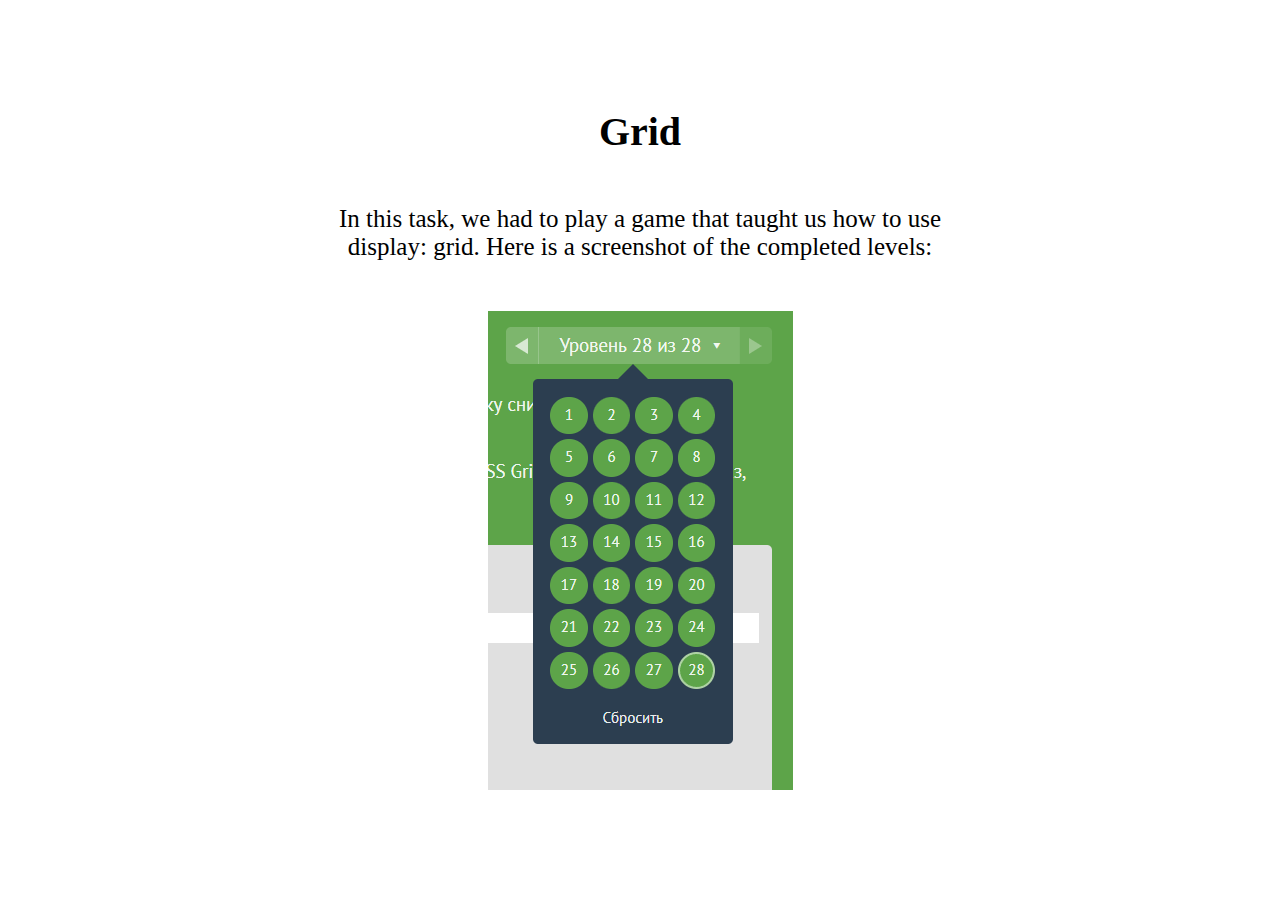
==== grid/index.html @ 2d9d3913 "Added changed for grid" ====
<!DOCTYPE html>
<html lang="en">
<head>
    <meta charset="UTF-8">
    <meta http-equiv="X-UA-Compatible" content="IE=edge">
    <meta name="viewport" content="width=device-width, initial-scale=1.0">
    <title>Document</title>
    <link rel="stylesheet" href="css/style.css">
</head>
<body>
    <section class="container">
        <h1 class="container__title">Grid</h1>
        <p class="container__text">
            In this task, we had to play a game that taught us how to use display: grid. Here is a screenshot of the completed levels:</p>
        <img class="container__image" src="images/grid.png" alt="">
    </section>
</body>
</html>
---- grid/css/style.css ----
.container{
    margin: 0 auto;
    padding: 0;
    width: 100%;
    padding: 100px 0;
    display: flex;
    flex-direction: column;
    align-items: center;
}

.container__title{
    margin: 0 auto;
    padding: 0;
    font-size: 40px;
    text-align: center;
}

.container__text{
    margin: 0 auto;
    padding: 0;
    font-size: 25px;
    width: 50%;
    text-align: center;
    margin: 50px 0;
}
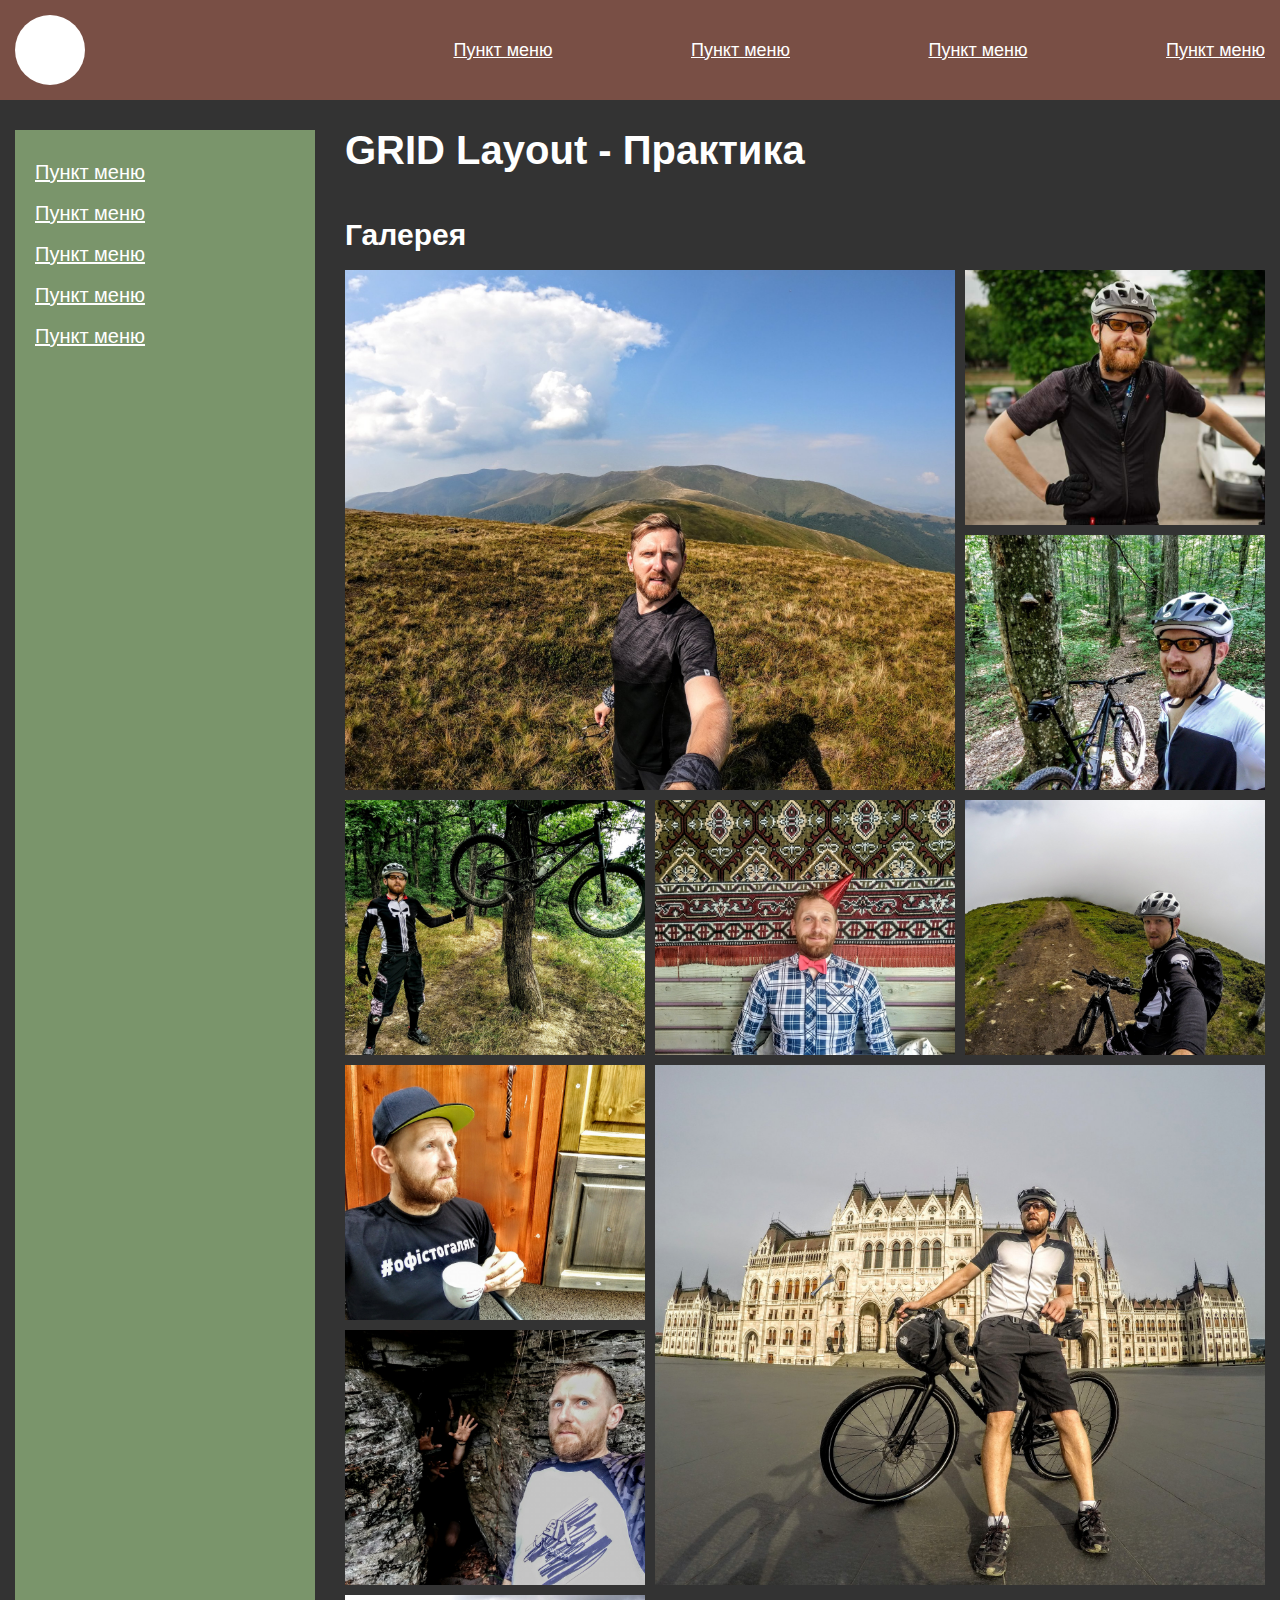
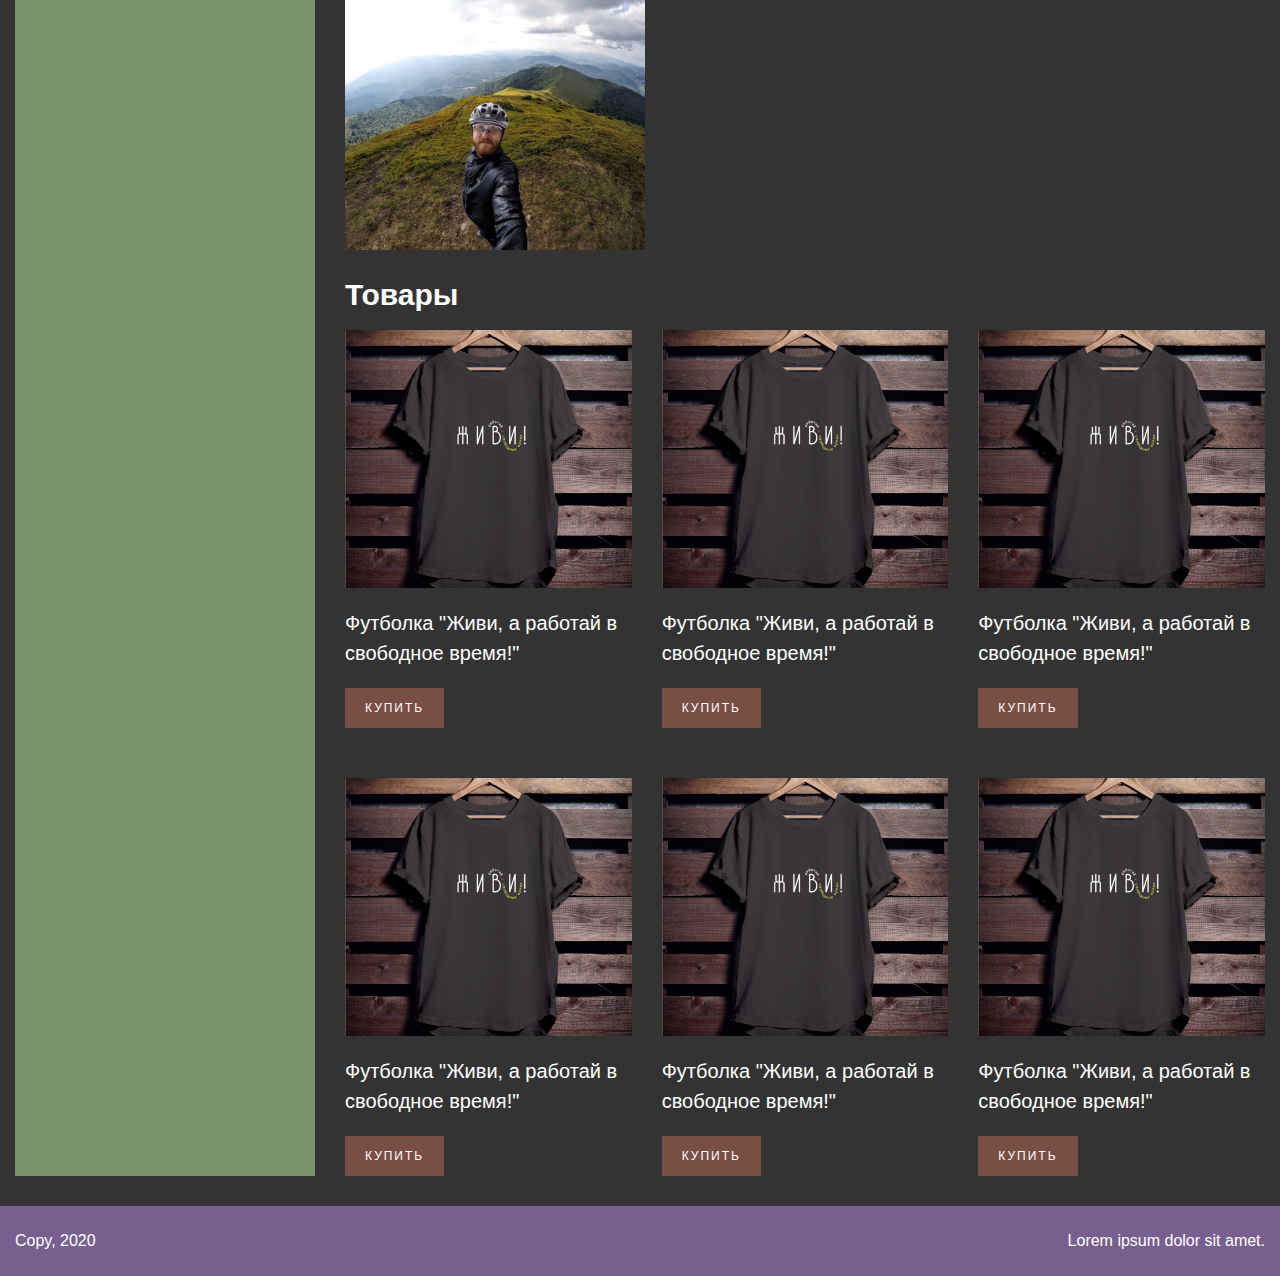
==== commit 67a83dcd: "Added second task (grid)" ====
--- a/grid/index.html
+++ b/grid/index.html
@@ -1,18 +1,145 @@
 <!DOCTYPE html>
 <html lang="en">
 <head>
-    <meta charset="UTF-8">
-    <meta http-equiv="X-UA-Compatible" content="IE=edge">
-    <meta name="viewport" content="width=device-width, initial-scale=1.0">
-    <title>Document</title>
-    <link rel="stylesheet" href="css/style.css">
+	<meta charset="UTF-8">
+	<meta http-equiv="X-UA-Compatible" content="IE=edge">
+	<meta name="viewport" content="width=device-width, initial-scale=1.0">
+	<title>Document</title>
+	<link rel="stylesheet" href="css/style.css">
 </head>
 <body>
-    <section class="container">
-        <h1 class="container__title">Grid</h1>
-        <p class="container__text">
-            In this task, we had to play a game that taught us how to use display: grid. Here is a screenshot of the completed levels:</p>
-        <img class="container__image" src="images/grid.png" alt="">
-    </section>
+	<div class="wrapper">
+		<header class="header">
+			<a href="" class="header__logo"></a>
+			<nav class="header__menu">
+				<ul class="header__list">
+					<li>
+						<a href="" class="header__link">Пункт меню</a>
+					</li>
+					<li>
+						<a href="" class="header__link">Пункт меню</a>
+					</li>
+					<li>
+						<a href="" class="header__link">Пункт меню</a>
+					</li>
+					<li>
+						<a href="" class="header__link">Пункт меню</a>
+					</li>
+				</ul>
+			</nav>
+		</header>
+		<main class="main">
+			<aside class="sidebar">
+				<nav class="sidebar__menu">
+					<ul class="sidebar__list">
+						<li>
+							<a href="" class="sidebar__link">Пункт меню</a>
+						</li>
+						<li>
+							<a href="" class="sidebar__link">Пункт меню</a>
+						</li>
+						<li>
+							<a href="" class="sidebar__link">Пункт меню</a>
+						</li>
+						<li>
+							<a href="" class="sidebar__link">Пункт меню</a>
+						</li>
+						<li>
+							<a href="" class="sidebar__link">Пункт меню</a>
+						</li>
+					</ul>
+				</nav>
+			</aside>
+			<section class="content">
+				<h1 class="content__title">GRID Layout - Практика</h1>
+				<section class="content__gallery gallery">
+					<h2 class="gallery__title">Галерея</h2>
+					<div class="gallery__items">
+						<div class="gallery__item gallery__item_big">
+							<img src="images/01.jpg" alt="">
+						</div>
+						<div class="gallery__item">
+							<img src="images/02.jpg" alt="">
+						</div>
+						<div class="gallery__item">
+							<img src="images/03.jpg" alt="">
+						</div>
+						<div class="gallery__item">
+							<img src="images/04.jpg" alt="">
+						</div>
+						<div class="gallery__item">
+							<img src="images/05.jpg" alt="">
+						</div>
+						<div class="gallery__item">
+							<img src="images/06.jpg" alt="">
+						</div>
+						<div class="gallery__item">
+							<img src="images/07.jpg" alt="">
+						</div>
+						<div class="gallery__item gallery__item_big">
+							<img src="images/08.jpg" alt="">
+						</div>
+						<div class="gallery__item">
+							<img src="images/09.jpg" alt="">
+						</div>
+						<div class="gallery__item">
+							<img src="images/10.jpg" alt="">
+						</div>
+					</div>
+				</section>
+				<section class="content__products products">
+					<h2 class="products__title">Товары</h2>
+					<div class="products__items">
+						<div class="products__item">
+							<a class="products__image">
+								<img src="images/fls.jpg" alt="">
+							</a>
+							<a class="products__name">Футболка "Живи, а работай в свободное время!"</a>
+							<a href="" class="products__button">Купить</a>
+						</div>
+						<div class="products__item">
+							<a class="products__image">
+								<img src="images/fls.jpg" alt="">
+							</a>
+							<a class="products__name">Футболка "Живи, а работай в свободное время!"</a>
+							<a href="" class="products__button">Купить</a>
+						</div>
+						<div class="products__item">
+							<a class="products__image">
+								<img src="images/fls.jpg" alt="">
+							</a>
+							<a class="products__name">Футболка "Живи, а работай в свободное время!"</a>
+							<a href="" class="products__button">Купить</a>
+						</div>
+						<div class="products__item">
+							<a class="products__image">
+								<img src="images/fls.jpg" alt="">
+							</a>
+							<a class="products__name">Футболка "Живи, а работай в свободное время!"</a>
+							<a href="" class="products__button">Купить</a>
+						</div>
+						<div class="products__item">
+							<a class="products__image">
+								<img src="images/fls.jpg" alt="">
+							</a>
+							<a class="products__name">Футболка "Живи, а работай в свободное время!"</a>
+							<a href="" class="products__button">Купить</a>
+						</div>
+						<div class="products__item">
+							<a class="products__image">
+								<img src="images/fls.jpg" alt="">
+							</a>
+							<a class="products__name">Футболка "Живи, а работай в свободное время!"</a>
+							<a href="" class="products__button">Купить</a>
+						</div>
+					</div>
+				</section>
+			</section>
+		</main>
+		<footer class="footer">
+			<div class="footer__copy">Copy, 2020</div>
+			<div class="footer__text">Lorem ipsum dolor sit amet.</div>
+		</footer>
+	</div>
 </body>
 </html>--- a/grid/css/style.css
+++ b/grid/css/style.css
@@ -1,26 +1,198 @@
-.container{
-    margin: 0 auto;
-    padding: 0;
-    width: 100%;
-    padding: 100px 0;
-    display: flex;
-    flex-direction: column;
-    align-items: center;
+*,
+*:before,
+*:after {
+	padding: 0;
+	margin: 0;
+	border: 0;
+	box-sizing: border-box;
+}
+html,
+body {
+	height: 100%;
+	background-color: #333;
+	font-family: Arial, "Helvetica Neue", Helvetica, sans-serif;
+	color: #fff;
+	font-size: 16px;
+	line-height: 24px;
+}
+a {
+	color: #794f45;
+}
+h1 {
+	font-size: 40px;
+	line-height: 1;
+	margin: 0px 0px 50px 0px;
+}
+h2 {
+	font-size: 30px;
+	line-height: 1;
+	margin: 0px 0px 20px 0px;
+}
+ul {
+	list-style: none;
 }
 
-.container__title{
-    margin: 0 auto;
-    padding: 0;
-    font-size: 40px;
-    text-align: center;
+
+.wrapper {
+	min-height: 100vh;
+	display: grid;
+	grid-template: minmax(100px, auto) 1fr minmax(70px, auto) / 1fr;
+	grid-template-areas:
+		"header"
+		"main"
+		"footer";
 }
 
-.container__text{
-    margin: 0 auto;
-    padding: 0;
-    font-size: 25px;
-    width: 50%;
-    text-align: center;
-    margin: 50px 0;
+.header {
+	grid-area: header;
+	padding: 15px;
+	background-color: #794f45;
+	display: grid;
+	align-items: center;
+	grid-template: 1fr / 1fr minmax(auto, 300px) minmax(auto, 1100px) 1fr;
 }
 
+.header__logo {
+	width: 70px;
+	height: 70px;
+	border-radius: 50%;
+	background-color: #fff;
+	grid-column: 2 / 3;
+}
+
+.header__menu {
+	grid-column: 3 / 4;
+}
+
+.header__list {
+	display: grid;
+	grid-auto-flow: column;
+	justify-items: end;
+}
+
+.header__link {
+	color: #fff;
+	font-size: 18px;
+}
+
+.main {
+	grid-area: main;
+	padding: 30px 15px;
+	display: grid;
+	grid-template: 1fr / 1fr minmax(auto, 300px) minmax(auto, 1100px) 1fr;
+}
+
+.sidebar {
+	grid-column: 2 / 3;
+	background-color: #7a956b;
+	padding: 30px 20px;
+}
+
+.sidebar__list li {
+	margin: 0px 0px 15px 0px;
+}
+
+.sidebar__link {
+	color: #fff;
+	font-size: 20px;
+}
+
+.content {
+	grid-column: 3 / 4;
+	margin: 0px 0px 0px 30px;
+}
+
+.content__gallery {
+	margin: 0px 0px 30px 0px;
+}
+
+.gallery__items {
+	display: grid;
+	gap: 10px;
+	grid-template-columns: repeat(auto-fit, minmax(250px, 1fr));
+}
+
+.gallery__item {
+	position: relative;
+	padding: 0px 0px 85% 0px;
+}
+
+.gallery__item img {
+	position: absolute;
+	top: 0;
+	left: 0;
+	width: 100%;
+	height: 100%;
+	object-fit: cover;
+}
+
+.gallery__item_big {
+	grid-column: span 2;
+	grid-row: span 2;
+}
+
+.products__items {
+	display: grid;
+	column-gap: 30px;
+	row-gap: 50px;
+	grid-template-columns: repeat(auto-fit, minmax(250px, 1fr));
+	grid-auto-rows: 1fr;
+}
+
+.products__item {
+	display: grid;
+	grid-auto-flow: row;
+	grid-template: auto 1fr minmax(40px, auto) / 1fr;
+}
+
+.products__image {
+	position: relative;
+	padding: 0px 0px 90% 0px;
+	margin: 0px 0px 20px 0px;
+}
+
+.products__image img {
+	width: 100%;
+	height: 100%;
+	position: absolute;
+	top: 0;
+	left: 0;
+	object-fit: cover;
+}
+
+.products__name {
+	font-size: 20px;
+	color: #fff;
+	line-height: 30px;
+	margin: 0px 0px 20px 0px;
+}
+
+.products__button {
+	color: #fff;
+	text-transform: uppercase;
+	letter-spacing: 2px;
+	text-decoration: none;
+	line-height: 40px;
+	justify-self: start;
+	background-color: #794f45;
+	padding: 0px 20px;
+	font-size: 12px;
+}
+
+.footer {
+	background-color: #77608d;
+	display: grid;
+	grid-area: footer;
+	padding: 15px;
+	align-items: center;
+	grid-template: 1fr / 1fr minmax(auto, 300px) minmax(auto, 1100px) 1fr;
+}
+
+.footer__copy {
+	grid-column: 2 / 3;
+}
+
+.footer__text {
+	text-align: right;
+	grid-column: 3 / 4;
+}